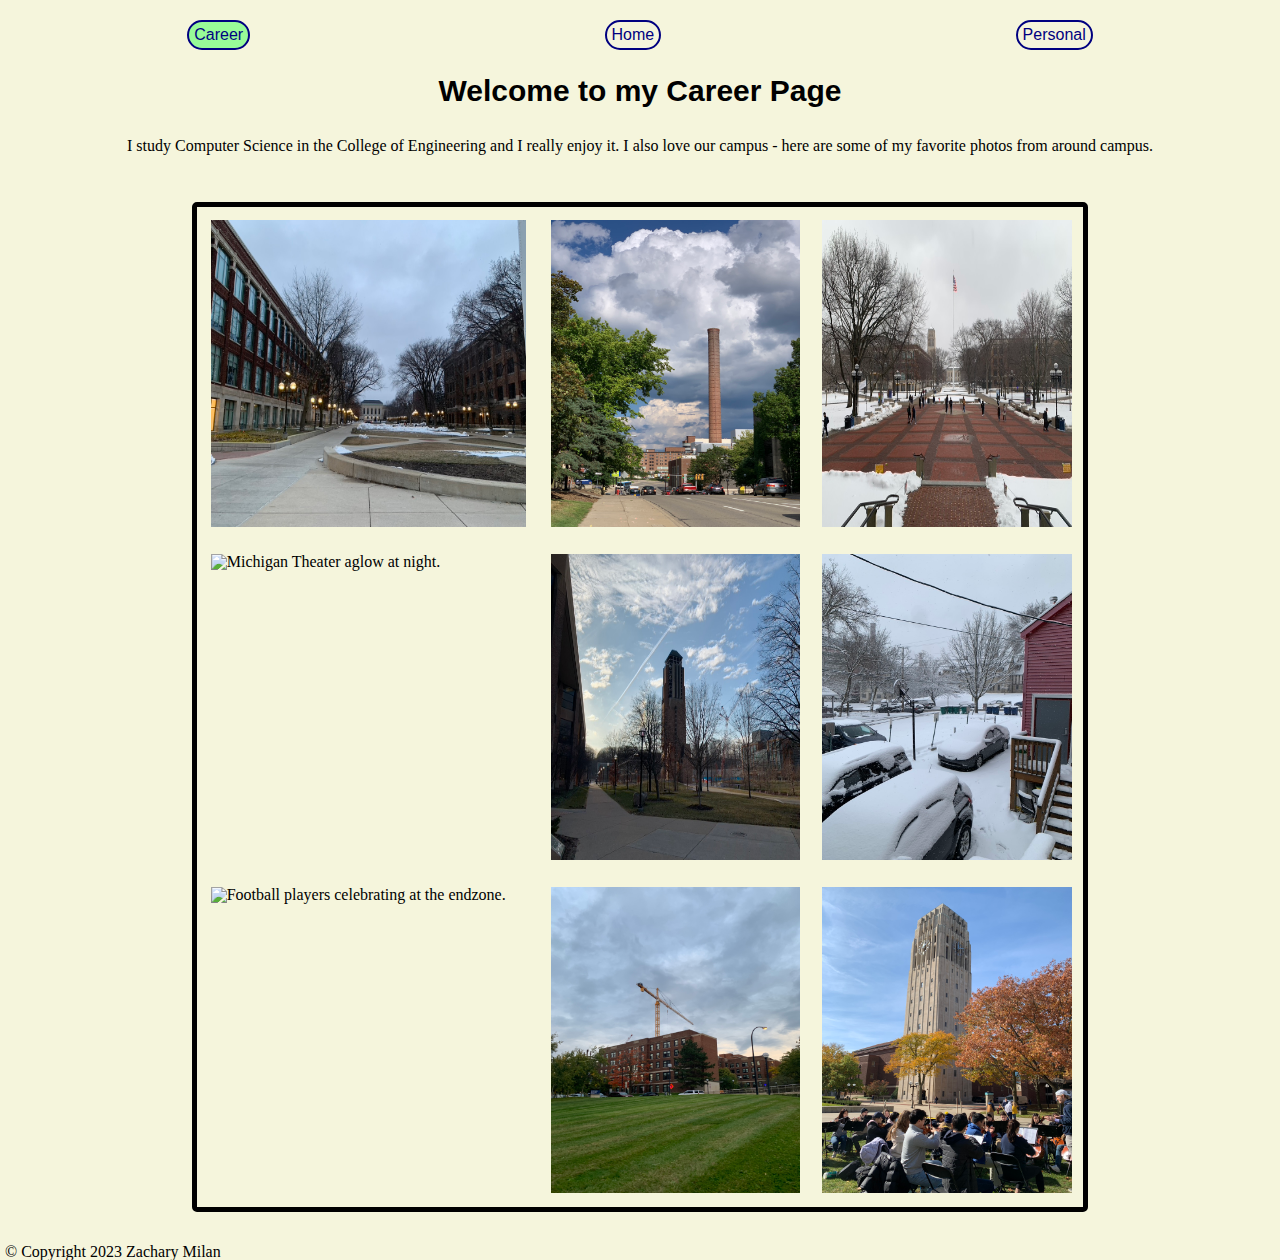
==== career.html @ 5b09718d "Add files via upload" ====
<!DOCTYPE html>
<html lang="en">
<head>
    <meta charset="UTF-8">
    <meta http-equiv="X-UA-Compatible" content="IE=edge">
    <meta name="viewport" content="width=device-width, initial-scale=1.0">
    <link rel="stylesheet" href="./style/html5reset.css">
    <link rel="stylesheet" href="./style/style.css">
    <link rel="javascript" href="./js/java.js">
    <title>Career</title>
</head>
<body>

    <header>
        <a class="skip-link" href="#main">Skip to content</a>        
        <nav>
            <a href="./career.html" aria-current="page" class="active">Career</a>
            <a href="./index.html">Home</a>
            <a href="./personal.html">Personal</a>
        </nav>
        <br>
        <h1>Welcome to my Career Page</h1>
        <br><br/>
    </header>


    <main id="main">
        <div id="careerInt">I study Computer Science in the College of Engineering and I really enjoy it. I also love our campus - here are some of my favorite photos from around campus. </div>
        <br><br><br>
            <div class="grid">
                <img src="./cImages/diag.jpeg" alt="Near the diag on an overcast day." class="umichImg1">
                <img src="./cImages/cloud.jpeg" alt="Looking at the smokestacks of the power center with some nice cloud formations." class="umichImg2">
                <img src="./cImages/hatcher.jpeg" alt="Overlooking the diag from the steps of Hatcher on a wintry day." class="umichImg3">
                <img src="./cimages/michtheater.jpeg" alt="Michigan Theater aglow at night." class="umichImg4">
                <img src="./cImages/north.jpeg" alt="Lurie Bell Tower on a beautiful spring day." class="umichImg5">
                <img src="./cImages/snow.jpeg" alt="Cars with nearly a foot of snow on top." class="umichImg6">
                <img src="./cImages/fbl.jpeg" alt="Football players celebrating at the endzone." class="umichImg7">
                <img src="./cImages/arch.jpeg" alt="A view of Couzens Hall with green grass in the foreground." class="umichImg8">
                <img src="./cImages/fall.jpeg" alt="An orchestra in a bright fall day on Ingalls Mall." class="umichImg9">
            </div>


    </main>
    <br><br>
    <footer class="indexFoot">&copy Copyright 2023 Zachary Milan</footer>
    <script src="./js/java.js"></script>

</body>
</html>
---- style/style.css ----
/* only one two grid column for tablet */
nav {
    display: flex;
    flex-direction: column;
    justify-content: left;
    margin: 10px;
}
nav a {
    text-align: left;
}
.flexbox {
    flex-direction: column;
    display: flex;
    flex-wrap: wrap;
    justify-content: center;
    max-width: 960px; 
    margin: 0 auto; 
    }
    
    .column {
    width: 50%;
    padding: 0 4px;
    margin-bottom: 50px;
    }
    
    .column img {
    box-sizing: border-box;
    margin-top: 8px;
    vertical-align: middle;
    width: 100%;
    height: auto; 
    }

.grid {
    box-sizing: border-box;
    margin: auto;
    display: grid;
    width: 50%;
    border: 5px solid black;
    grid-template-columns: 1;
    justify-items: center;
    align-items: center;
    background-color: beige;
    background-image: none;
    border-radius: 5px;
    object-fit: cover;
}

.grid:hover {
    border: 10px solid black;
    background-color: pink;
}

.umichImg1 {
    grid-column: 1;
    grid-row: 1;
    width: 92%;
    height: 92%;

}

.umichImg2 {
    grid-column: 1;
    grid-row: 2;
    width: 92%;
    height: 92%;

}

.umichImg3 {
    grid-column: 1;
    grid-row: 3;
    width: 92%;
    height: 92%;

}

.umichImg4 {
    grid-column: 1;
    grid-row: 4;
    width: 92%;
    height: 92%;

}

.umichImg5 {
    grid-column: 1;
    grid-row: 5;
    width: 92%;
    height: 92%;

}

.umichImg6 {
    grid-column: 1;
    grid-row: 6;
    width: 92%;
    height: 92%;

}

.umichImg7 {
    grid-column: 1;
    grid-row: 7;
    width: 92%;
    height: 92%;

}

.umichImg8 {
    grid-column: 1;
    grid-row: 8;
    width: 92%;
    height: 92%;

}

.umichImg9 {
    grid-column: 1 / span 2;
    grid-row: 9;
    width: 92%;
    height: 92%;
}

@media only screen and (min-width: 768px) {
nav {
    display: flex;
    flex-direction: column;
    justify-content: space-between;
    margin: 10px;
}
nav a {
    text-align: center;
}
.flexbox {
    flex-direction: row;
}
      
/* only use two grid columns for tablet */
.grid {
    box-sizing: border-box;
    margin: auto;
    display: grid;
    width: 50%;
    border: 5px solid black;
    grid-template-columns: 2;
    justify-items: center;
    align-items:center;
    background-color: beige;
    border-radius: 5px;
    object-fit: cover;
}

.grid:hover {
    border: 10px solid black;
    background-color: pink;
}

.umichImg1 {
    grid-column: 1;
    grid-row: 1;
    width: 92%;
    height: 92%;

}

.umichImg2 {
    grid-column: 2;
    grid-row: 1;
    width: 92%;
    height: 92%;

}

.umichImg3 {
    grid-column: 1;
    grid-row: 2;
    width: 92%;
    height: 92%;

}

.umichImg4 {
    grid-column: 2;
    grid-row: 2;
    width: 92%;
    height: 92%;

}

.umichImg5 {
    grid-column: 1;
    grid-row: 3;
    width: 92%;
    height: 92%;

}

.umichImg6 {
    grid-column: 2;
    grid-row: 3;
    width: 92%;
    height: 92%;

}

.umichImg7 {
    grid-column: 1;
    grid-row: 4;
    width: 92%;
    height: 92%;

}

.umichImg8 {
    grid-column: 2;
    grid-row: 4;
    width: 92%;
    height: 92%;

}

.umichImg9 {
    grid-column: 1 / span 2;
    grid-row: 5;
    width: 92%;
    height: 92%;
}


}

@media only screen and (min-width: 1024px) {

.grid {
    box-sizing: border-box;
    margin: auto;
    display: grid;
    width: 70%;
    border: 5px solid black;
    grid-template-columns: 3;
    justify-items: center;
    align-items:center;
    background-color: beige;
    border-radius: 5px;
    object-fit: cover;
}

.grid:hover {
    border: 10px solid black;
    background-color: lavender;
}

.umichImg1 {
    grid-column: 1;
    grid-row: 1;
    width: 92%;
    height: 92%;

}

.umichImg2 {
    grid-column: 2;
    grid-row: 1;
    width: 92%;
    height: 92%;

}

.umichImg3 {
    grid-column: 3;
    grid-row: 1;
    width: 92%;
    height: 92%;

}

.umichImg4 {
    grid-column: 1;
    grid-row: 2;
    width: 92%;
    height: 92%;

}

.umichImg5 {
    grid-column: 2;
    grid-row: 2;
    width: 92%;
    height: 92%;

}

.umichImg6 {
    grid-column: 3;
    grid-row: 2;
    width: 92%;
    height: 92%;

}

.umichImg7 {
    grid-column: 1;
    grid-row: 3;
    width: 92%;
    height: 92%;

}

.umichImg8 {
    grid-column: 2;
    grid-row: 3;
    width: 92%;
    height: 92%;

}

.umichImg9 {
    grid-column: 3;
    grid-row: 3;
    width: 92%;
    height: 92%;
}
nav {
    flex-direction: row;
    display: flex;
    justify-content: space-around;
    margin: 10px;
}
nav a {
    text-align: center;
}
}
  /* creating the animation  using keyframes. we are only changing width, so I do not change top at all */
@keyframes logo_anim {
    0%   {top: 0px; width: 25px;}
    100% {top: 0px; width: 475px;}
}

/* using previous keyframes object for logo animation property */
#logo {
	animation: logo_anim 5s; 
}

  nav a {
    color: navy;
    text-decoration: none;
    transition: all 0.3s ease;
    margin-top: 10px;
    border: 2px solid navy;
    border-radius: 20px;
    padding: 5px;
  }
  
  nav a:hover {
    border: solid 2px navy;
    border-radius: 5px;
    background-color: aliceblue;
  }
  
.skip-link {
    position: absolute;
    left: -10000px;
    top: auto;
    width: 1px;
    height: 1px;
    overflow: hidden;
  }

  .skip-link:focus {
    color: navy;
    position: static;
    left: auto;
    top: auto;
    width: auto;
    height: auto;
    overflow: visible;  
    border: 2px solid navy;
  }

h1 {
    text-align: center;
    font-size: 30px;
    font-family: Haettenschweiler, 'Arial Narrow Bold', sans-serif;
    border-radius: 5px;
}

body {
    background-color:beige;
}


header {
    font-size: medium;
    font-family: Helvetica, Tahoma, Geneva, Verdana, sans-serif
}

h2, h2 + div {
    font-size: medium;
    font-family: Helvetica, Tahoma, Geneva, Verdana, sans-serif
}

.flexbox {
    display: flex;
    flex-wrap: wrap;
    justify-content: center;
    align-items: center;
  }
  
  .flexImg {
    width: 300px;
    height: 300px;
    margin: 10px;
    display: flex;
    justify-content: center;
    align-items: center;
  }
  
  .item img {
    max-width: 100%;
    max-height: 100%;
  }
  

.img-intro {
    text-align: center;
    font-family: Georgia, Times, 'Times New Roman', serif;
}

#img-desc {
    text-align: center;
    color: black;
    font-family: Georgia, Times, 'Times New Roman', serif;
    overflow: auto;
}

.dblClick {
    box-sizing: border-box;
    border: 5px solid red;
    color: black;
    font-weight: 400;
}

#careerInt {
    text-align: center;
    font-family: Georgia, Times, 'Times New Roman', serif;

}
.mainPar {
    font-size: large;
    text-align: center;
    font-family: Georgia, Times, 'Times New Roman', serif;
}


.me img {
    width: 40%;
    height: 40%;
    text-align: center;
    margin: auto;
}
.me {
    text-align: center;
}

@keyframes slide {
    from { background-position: left 0px; }
    to { background-position: right 0px; }
  }

  footer {
    margin-left: 5px;
    font-family: Georgia, Times, 'Times New Roman', serif;
}


  #butt {
    font-family: Georgia, Times, 'Times New Roman', serif;
  }

  #butt:hover, #butt:focus {
    box-sizing: border-box;
    background-color: lightsalmon;
  }

  .active {
    background-color: palegreen;
  }

  @media screen and (prefers-reduced-motion: reduce){
    html{
        scroll-behavior: auto; /* Removes scroll animation */
    }
    
    .skip a{
        -webkit-transition: none; /* sets to default setting */
        transition: none;        /* sets to default setting */
        }
    
    /*Turn off parallax*/
    header{
        background-attachment: initial;
    }
    #meImage {
        background-image: none;
    }
    }
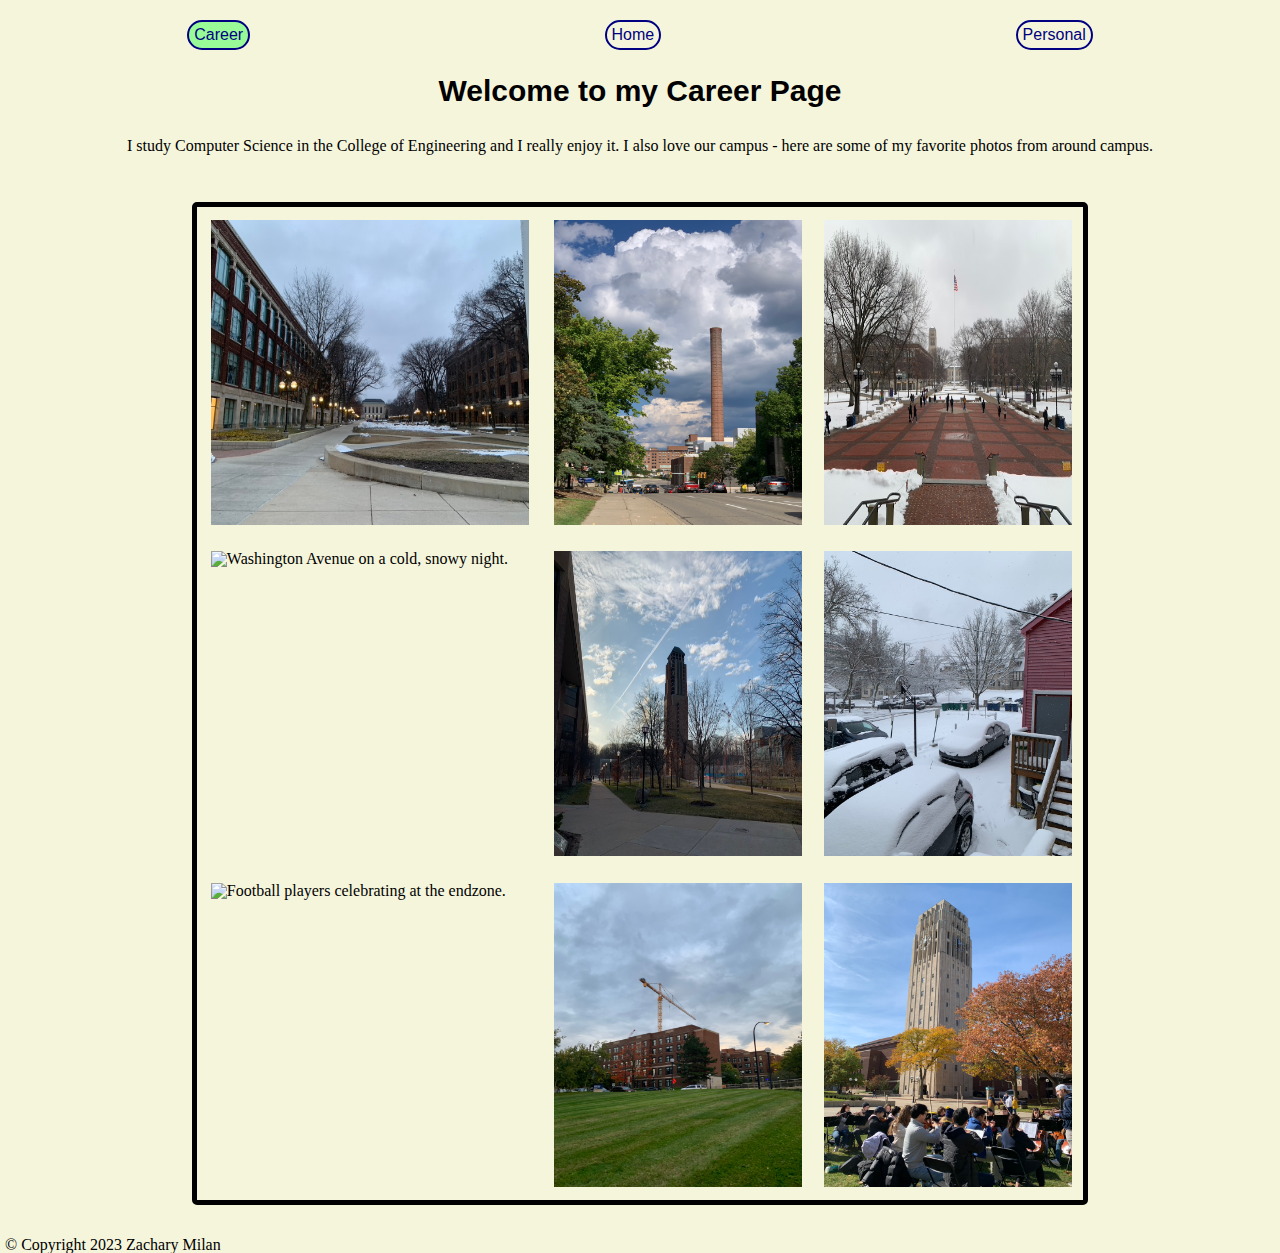
==== commit 7324d0ac: "Add files via upload" ====
--- a/career.html
+++ b/career.html
@@ -31,7 +31,7 @@
                 <img src="./cImages/diag.jpeg" alt="Near the diag on an overcast day." class="umichImg1">
                 <img src="./cImages/cloud.jpeg" alt="Looking at the smokestacks of the power center with some nice cloud formations." class="umichImg2">
                 <img src="./cImages/hatcher.jpeg" alt="Overlooking the diag from the steps of Hatcher on a wintry day." class="umichImg3">
-                <img src="./cimages/michtheater.jpeg" alt="Michigan Theater aglow at night." class="umichImg4">
+                <img src="./cimages/nq.jpeg" alt="Washington Avenue on a cold, snowy night." class="umichImg4">
                 <img src="./cImages/north.jpeg" alt="Lurie Bell Tower on a beautiful spring day." class="umichImg5">
                 <img src="./cImages/snow.jpeg" alt="Cars with nearly a foot of snow on top." class="umichImg6">
                 <img src="./cImages/fbl.jpeg" alt="Football players celebrating at the endzone." class="umichImg7">
